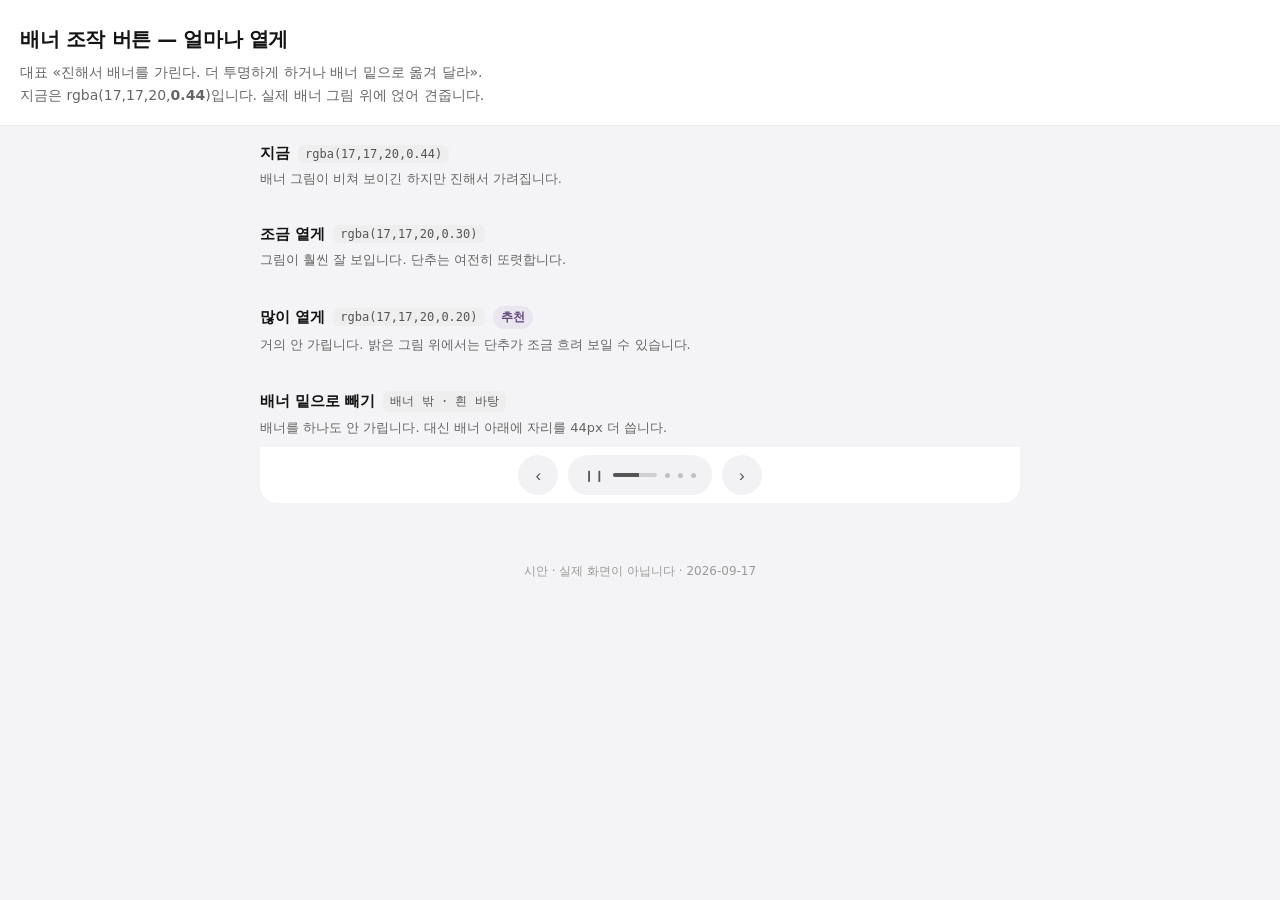
==== banner-ctl.html @ 14675a89 "배너 조작 버튼 투명도 시안 — 0.44 / 0.30 / 0.20 / 배너 밑으로 (대표 지시) Co-Authored-By: Claude Opus 5 <noreply@anthrop" ====
<!doctype html>
<html lang="ko"><head>
<meta charset="utf-8">
<meta name="viewport" content="width=device-width, initial-scale=1, viewport-fit=cover">
<meta name="robots" content="noindex, nofollow">
<title>배너 조작 버튼 — 투명도 시안</title>
<style>
  *{box-sizing:border-box}
  body{margin:0;background:#f4f4f6;color:#141414;font-family:-apple-system,BlinkMacSystemFont,"Apple SD Gothic Neo","Pretendard Variable",Pretendard,system-ui,sans-serif;-webkit-font-smoothing:antialiased}
  header{padding:26px 20px 18px;background:#fff;border-bottom:1px solid #ececec}
  header h1{margin:0;font-size:20px;font-weight:700;letter-spacing:-.02em}
  header p{margin:8px 0 0;font-size:14px;line-height:1.65;color:#666}
  .wrap{padding:18px 16px 60px;display:flex;flex-direction:column;gap:26px}
  .item{max-width:760px;margin:0 auto;width:100%}
  .cap-t{display:flex;align-items:center;gap:8px;margin:0 0 6px;flex-wrap:wrap}
  .cap-t b{font-size:15px;font-weight:700}
  .cap-t code{font-size:12px;padding:2px 7px;border-radius:6px;background:#eee;color:#555}
  .cap-t .rec{font-size:12px;font-weight:700;padding:3px 8px;border-radius:999px;background:#e9e6ef;color:#5d4477}
  .why{margin:0 0 9px;font-size:13px;line-height:1.6;color:#666}
  .stage{position:relative;border-radius:18px;overflow:hidden;background:#ddd}
  .bn{display:block;width:100%;height:auto}
  .ctl{position:absolute;left:0;right:0;bottom:14px;display:flex;align-items:center;justify-content:center;gap:10px}
  .rd{width:40px;height:40px;border:0;border-radius:999px;color:#fff;font-size:17px;line-height:1;backdrop-filter:blur(16px) saturate(1.7);-webkit-backdrop-filter:blur(16px) saturate(1.7);cursor:default}
  .cap{height:40px;padding:0 16px;border-radius:999px;display:flex;align-items:center;gap:8px;backdrop-filter:blur(16px) saturate(1.7);-webkit-backdrop-filter:blur(16px) saturate(1.7)}
  .ic{color:#fff;font-size:11px;letter-spacing:1px}
  .bar{display:block;width:44px;height:4px;border-radius:4px;background:rgba(255,255,255,.4);overflow:hidden}
  .bar i{display:block;width:60%;height:100%;background:#fff}
  .dot{width:5px;height:5px;border-radius:999px;background:rgba(255,255,255,.55)}
  .stage--out{border-radius:18px 18px 0 0}
  .ctl-out{display:flex;align-items:center;justify-content:center;gap:10px;height:56px;background:#fff;border-radius:0 0 18px 18px}
  .rd--out{background:#f2f2f4;color:#555}
  .cap--out{background:#f2f2f4;backdrop-filter:none;-webkit-backdrop-filter:none}
  .cap--out .ic{color:#555}
  .bar--out{background:rgba(0,0,0,.14)} .bar--out i{background:#555}
  .dot--out{background:rgba(0,0,0,.2)}
  footer{padding:0 20px 40px;text-align:center;font-size:12px;color:#9a9a9a}
</style></head>
<body>
<header>
  <h1>배너 조작 버튼 — 얼마나 옅게</h1>
  <p>대표 «진해서 배너를 가린다. 더 투명하게 하거나 배너 밑으로 옮겨 달라».<br>
     지금은 rgba(17,17,20,<b>0.44</b>)입니다. 실제 배너 그림 위에 얹어 견줍니다.</p>
</header>
<div class="wrap">
  <div class="item">
    <p class="cap-t"><b>지금</b><code>rgba(17,17,20,0.44)</code></p>
    <p class="why">배너 그림이 비쳐 보이긴 하지만 진해서 가려집니다.</p>
    <div class="stage">
      <img class="bn" src="https://uxmlorzhyjxdzqdwjspy.supabase.co/storage/v1/render/image/public/hs-product-images/colors/1c18f14b-40d1-4f88-9ccc-509fc0cd4116.png?width=1280&resize=contain&quality=80" alt="">
      <div class="ctl">
        <button class="rd" style="background:rgba(17,17,20,0.44)" aria-label="이전 배너">‹</button>
        <div class="cap" style="background:rgba(17,17,20,0.44)">
          <span class="ic">❙❙</span><span class="bar"><i></i></span><span class="dot"></span><span class="dot"></span><span class="dot"></span>
        </div>
        <button class="rd" style="background:rgba(17,17,20,0.44)" aria-label="다음 배너">›</button>
      </div>
    </div>
  </div>
  <div class="item">
    <p class="cap-t"><b>조금 옅게</b><code>rgba(17,17,20,0.30)</code></p>
    <p class="why">그림이 훨씬 잘 보입니다. 단추는 여전히 또렷합니다.</p>
    <div class="stage">
      <img class="bn" src="https://uxmlorzhyjxdzqdwjspy.supabase.co/storage/v1/render/image/public/hs-product-images/colors/1c18f14b-40d1-4f88-9ccc-509fc0cd4116.png?width=1280&resize=contain&quality=80" alt="">
      <div class="ctl">
        <button class="rd" style="background:rgba(17,17,20,0.30)" aria-label="이전 배너">‹</button>
        <div class="cap" style="background:rgba(17,17,20,0.30)">
          <span class="ic">❙❙</span><span class="bar"><i></i></span><span class="dot"></span><span class="dot"></span><span class="dot"></span>
        </div>
        <button class="rd" style="background:rgba(17,17,20,0.30)" aria-label="다음 배너">›</button>
      </div>
    </div>
  </div>
  <div class="item">
    <p class="cap-t"><b>많이 옅게</b><code>rgba(17,17,20,0.20)</code><span class="rec">추천</span></p>
    <p class="why">거의 안 가립니다. 밝은 그림 위에서는 단추가 조금 흐려 보일 수 있습니다.</p>
    <div class="stage">
      <img class="bn" src="https://uxmlorzhyjxdzqdwjspy.supabase.co/storage/v1/render/image/public/hs-product-images/colors/1c18f14b-40d1-4f88-9ccc-509fc0cd4116.png?width=1280&resize=contain&quality=80" alt="">
      <div class="ctl">
        <button class="rd" style="background:rgba(17,17,20,0.20)" aria-label="이전 배너">‹</button>
        <div class="cap" style="background:rgba(17,17,20,0.20)">
          <span class="ic">❙❙</span><span class="bar"><i></i></span><span class="dot"></span><span class="dot"></span><span class="dot"></span>
        </div>
        <button class="rd" style="background:rgba(17,17,20,0.20)" aria-label="다음 배너">›</button>
      </div>
    </div>
  </div>
  <div class="item">
    <p class="cap-t"><b>배너 밑으로 빼기</b><code>배너 밖 · 흰 바탕</code></p>
    <p class="why">배너를 하나도 안 가립니다. 대신 배너 아래에 자리를 44px 더 씁니다.</p>
    <div class="stage stage--out">
      <img class="bn" src="https://uxmlorzhyjxdzqdwjspy.supabase.co/storage/v1/render/image/public/hs-product-images/colors/1c18f14b-40d1-4f88-9ccc-509fc0cd4116.png?width=1280&resize=contain&quality=80" alt="">
    </div>
    <div class="ctl-out">
      <button class="rd rd--out" aria-label="이전 배너">‹</button>
      <div class="cap cap--out"><span class="ic">❙❙</span><span class="bar bar--out"><i></i></span><span class="dot dot--out"></span><span class="dot dot--out"></span><span class="dot dot--out"></span></div>
      <button class="rd rd--out" aria-label="다음 배너">›</button>
    </div>
  </div>
</div>
<footer>시안 · 실제 화면이 아닙니다 · 2026-09-17</footer>
</body></html>
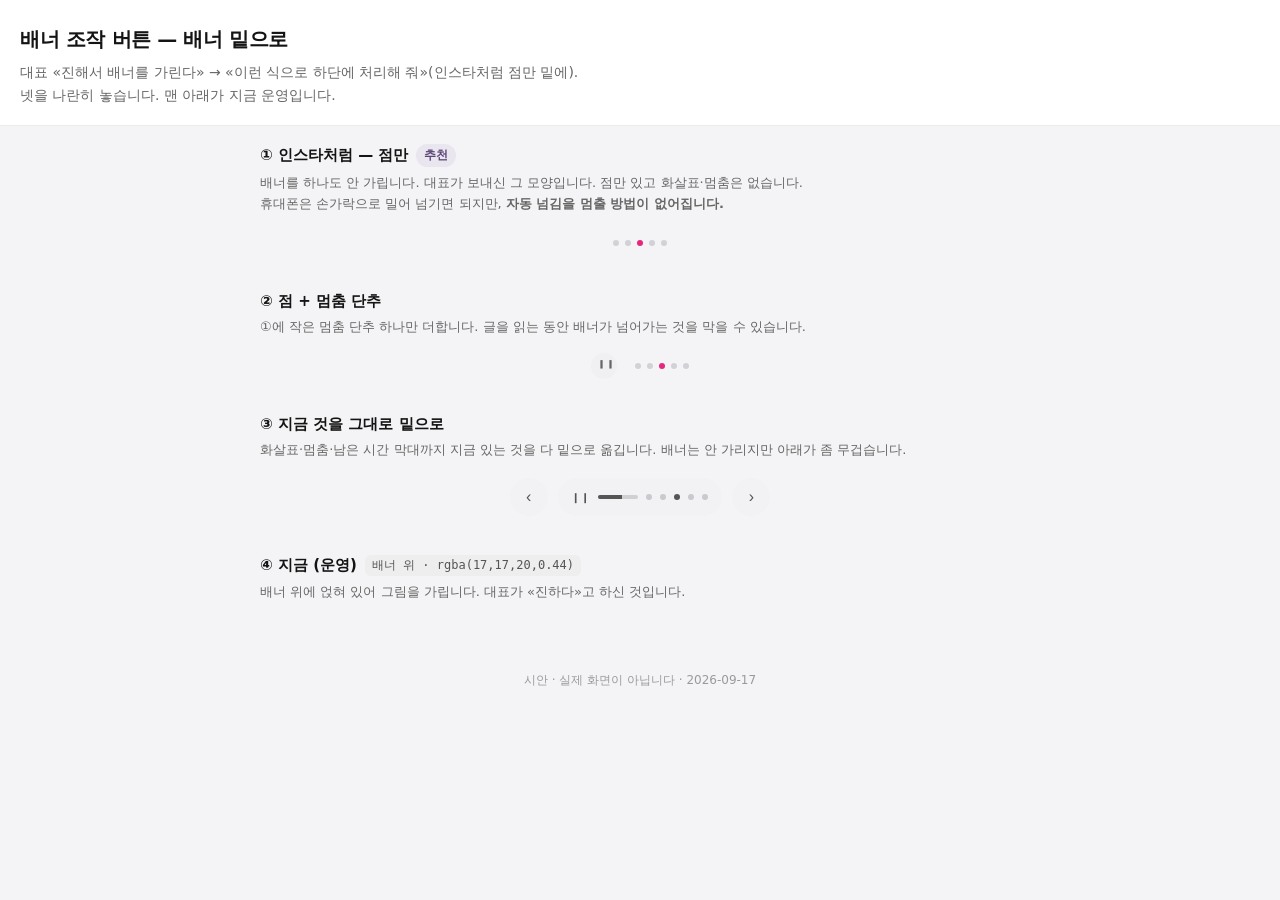
==== commit 9e49a359: "배너 조작 버튼 — 배너 밑으로 옮기는 안 넷 (대표 «이런식으로 하단에 처리해줘») Co-Authored-By: Claude Opus 5 <noreply@anthropic.com" ====
--- a/banner-ctl.html
+++ b/banner-ctl.html
@@ -3,14 +3,14 @@
 <meta charset="utf-8">
 <meta name="viewport" content="width=device-width, initial-scale=1, viewport-fit=cover">
 <meta name="robots" content="noindex, nofollow">
-<title>배너 조작 버튼 — 투명도 시안</title>
+<title>배너 조작 버튼 — 배너 밑으로</title>
 <style>
   *{box-sizing:border-box}
   body{margin:0;background:#f4f4f6;color:#141414;font-family:-apple-system,BlinkMacSystemFont,"Apple SD Gothic Neo","Pretendard Variable",Pretendard,system-ui,sans-serif;-webkit-font-smoothing:antialiased}
   header{padding:26px 20px 18px;background:#fff;border-bottom:1px solid #ececec}
   header h1{margin:0;font-size:20px;font-weight:700;letter-spacing:-.02em}
   header p{margin:8px 0 0;font-size:14px;line-height:1.65;color:#666}
-  .wrap{padding:18px 16px 60px;display:flex;flex-direction:column;gap:26px}
+  .wrap{padding:18px 16px 60px;display:flex;flex-direction:column;gap:30px}
   .item{max-width:760px;margin:0 auto;width:100%}
   .cap-t{display:flex;align-items:center;gap:8px;margin:0 0 6px;flex-wrap:wrap}
   .cap-t b{font-size:15px;font-weight:700}
@@ -19,82 +19,59 @@
   .why{margin:0 0 9px;font-size:13px;line-height:1.6;color:#666}
   .stage{position:relative;border-radius:18px;overflow:hidden;background:#ddd}
   .bn{display:block;width:100%;height:auto}
-  .ctl{position:absolute;left:0;right:0;bottom:14px;display:flex;align-items:center;justify-content:center;gap:10px}
-  .rd{width:40px;height:40px;border:0;border-radius:999px;color:#fff;font-size:17px;line-height:1;backdrop-filter:blur(16px) saturate(1.7);-webkit-backdrop-filter:blur(16px) saturate(1.7);cursor:default}
-  .cap{height:40px;padding:0 16px;border-radius:999px;display:flex;align-items:center;gap:8px;backdrop-filter:blur(16px) saturate(1.7);-webkit-backdrop-filter:blur(16px) saturate(1.7)}
-  .ic{color:#fff;font-size:11px;letter-spacing:1px}
-  .bar{display:block;width:44px;height:4px;border-radius:4px;background:rgba(255,255,255,.4);overflow:hidden}
-  .bar i{display:block;width:60%;height:100%;background:#fff}
-  .dot{width:5px;height:5px;border-radius:999px;background:rgba(255,255,255,.55)}
-  .stage--out{border-radius:18px 18px 0 0}
-  .ctl-out{display:flex;align-items:center;justify-content:center;gap:10px;height:56px;background:#fff;border-radius:0 0 18px 18px}
-  .rd--out{background:#f2f2f4;color:#555}
-  .cap--out{background:#f2f2f4;backdrop-filter:none;-webkit-backdrop-filter:none}
-  .cap--out .ic{color:#555}
-  .bar--out{background:rgba(0,0,0,.14)} .bar--out i{background:#555}
-  .dot--out{background:rgba(0,0,0,.2)}
+  .under{display:flex;align-items:center;justify-content:center;gap:6px;height:38px}
+  .under--full{gap:10px;height:56px}
+  .dot{width:6px;height:6px;border-radius:999px;background:#d2d2d6}
+  .dot.on{background:var(--accent,#e5287e)}
+  .dot--w{background:rgba(255,255,255,.55)} .dot--w.on{background:#fff}
+  .dot--g{background:#c9c9cf} .dot--g.on{background:#555}
+  .mini{width:26px;height:26px;border:0;border-radius:999px;background:#f0f0f2;color:#666;font-size:9px;line-height:1;cursor:default}
+  .gap{width:6px}
+  .rd{width:38px;height:38px;border:0;border-radius:999px;background:#f2f2f4;color:#555;font-size:16px;line-height:1;cursor:default}
+  .cap{height:38px;padding:0 14px;border-radius:999px;background:#f2f2f4;display:flex;align-items:center;gap:8px}
+  .ic{font-size:10px;letter-spacing:1px;color:#555}
+  .bar{display:block;width:40px;height:4px;border-radius:4px;background:rgba(0,0,0,.14);overflow:hidden}
+  .bar i{display:block;width:60%;height:100%;background:#555}
+  .ctl{position:absolute;left:0;right:0;bottom:14px;display:flex;align-items:center;justify-content:center;gap:10px;z-index:2}
+  .rd--on{background:rgba(17,17,20,.44);color:#fff;backdrop-filter:blur(16px) saturate(1.7);-webkit-backdrop-filter:blur(16px) saturate(1.7)}
+  .cap--on{background:rgba(17,17,20,.44);backdrop-filter:blur(16px) saturate(1.7);-webkit-backdrop-filter:blur(16px) saturate(1.7)}
+  .cap--on .ic{color:#fff} .cap--on .bar{background:rgba(255,255,255,.4)} .cap--on .bar i{background:#fff}
   footer{padding:0 20px 40px;text-align:center;font-size:12px;color:#9a9a9a}
 </style></head>
 <body>
 <header>
-  <h1>배너 조작 버튼 — 얼마나 옅게</h1>
-  <p>대표 «진해서 배너를 가린다. 더 투명하게 하거나 배너 밑으로 옮겨 달라».<br>
-     지금은 rgba(17,17,20,<b>0.44</b>)입니다. 실제 배너 그림 위에 얹어 견줍니다.</p>
+  <h1>배너 조작 버튼 — 배너 밑으로</h1>
+  <p>대표 «진해서 배너를 가린다» → «이런 식으로 하단에 처리해 줘»(인스타처럼 점만 밑에).<br>
+     넷을 나란히 놓습니다. 맨 아래가 지금 운영입니다.</p>
 </header>
 <div class="wrap">
   <div class="item">
-    <p class="cap-t"><b>지금</b><code>rgba(17,17,20,0.44)</code></p>
-    <p class="why">배너 그림이 비쳐 보이긴 하지만 진해서 가려집니다.</p>
-    <div class="stage">
-      <img class="bn" src="https://uxmlorzhyjxdzqdwjspy.supabase.co/storage/v1/render/image/public/hs-product-images/colors/1c18f14b-40d1-4f88-9ccc-509fc0cd4116.png?width=1280&resize=contain&quality=80" alt="">
-      <div class="ctl">
-        <button class="rd" style="background:rgba(17,17,20,0.44)" aria-label="이전 배너">‹</button>
-        <div class="cap" style="background:rgba(17,17,20,0.44)">
-          <span class="ic">❙❙</span><span class="bar"><i></i></span><span class="dot"></span><span class="dot"></span><span class="dot"></span>
-        </div>
-        <button class="rd" style="background:rgba(17,17,20,0.44)" aria-label="다음 배너">›</button>
-      </div>
+    <p class="cap-t"><b>① 인스타처럼 — 점만</b><span class="rec">추천</span></p>
+    <p class="why">배너를 하나도 안 가립니다. 대표가 보내신 그 모양입니다. 점만 있고 화살표·멈춤은 없습니다.<br>
+       휴대폰은 손가락으로 밀어 넘기면 되지만, <b>자동 넘김을 멈출 방법이 없어집니다.</b></p>
+    <div class="stage"><img class="bn" src="https://uxmlorzhyjxdzqdwjspy.supabase.co/storage/v1/render/image/public/hs-product-images/colors/1c18f14b-40d1-4f88-9ccc-509fc0cd4116.png?width=1280&resize=contain&quality=80" alt=""></div>
+    <div class="under"><span class="dot "></span><span class="dot "></span><span class="dot on"></span><span class="dot "></span><span class="dot "></span></div>
+  </div>
+  <div class="item">
+    <p class="cap-t"><b>② 점 + 멈춤 단추</b></p>
+    <p class="why">①에 작은 멈춤 단추 하나만 더합니다. 글을 읽는 동안 배너가 넘어가는 것을 막을 수 있습니다.</p>
+    <div class="stage"><img class="bn" src="https://uxmlorzhyjxdzqdwjspy.supabase.co/storage/v1/render/image/public/hs-product-images/colors/1c18f14b-40d1-4f88-9ccc-509fc0cd4116.png?width=1280&resize=contain&quality=80" alt=""></div>
+    <div class="under"><button class="mini" aria-label="멈춤">❙❙</button><span class="gap"></span><span class="dot "></span><span class="dot "></span><span class="dot on"></span><span class="dot "></span><span class="dot "></span></div>
+  </div>
+  <div class="item">
+    <p class="cap-t"><b>③ 지금 것을 그대로 밑으로</b></p>
+    <p class="why">화살표·멈춤·남은 시간 막대까지 지금 있는 것을 다 밑으로 옮깁니다. 배너는 안 가리지만 아래가 좀 무겁습니다.</p>
+    <div class="stage"><img class="bn" src="https://uxmlorzhyjxdzqdwjspy.supabase.co/storage/v1/render/image/public/hs-product-images/colors/1c18f14b-40d1-4f88-9ccc-509fc0cd4116.png?width=1280&resize=contain&quality=80" alt=""></div>
+    <div class="under under--full">
+      <button class="rd" aria-label="이전 배너">‹</button>
+      <div class="cap"><span class="ic">❙❙</span><span class="bar"><i></i></span><span class="dot dot--g "></span><span class="dot dot--g "></span><span class="dot dot--g on"></span><span class="dot dot--g "></span><span class="dot dot--g "></span></div>
+      <button class="rd" aria-label="다음 배너">›</button>
     </div>
   </div>
   <div class="item">
-    <p class="cap-t"><b>조금 옅게</b><code>rgba(17,17,20,0.30)</code></p>
-    <p class="why">그림이 훨씬 잘 보입니다. 단추는 여전히 또렷합니다.</p>
-    <div class="stage">
-      <img class="bn" src="https://uxmlorzhyjxdzqdwjspy.supabase.co/storage/v1/render/image/public/hs-product-images/colors/1c18f14b-40d1-4f88-9ccc-509fc0cd4116.png?width=1280&resize=contain&quality=80" alt="">
-      <div class="ctl">
-        <button class="rd" style="background:rgba(17,17,20,0.30)" aria-label="이전 배너">‹</button>
-        <div class="cap" style="background:rgba(17,17,20,0.30)">
-          <span class="ic">❙❙</span><span class="bar"><i></i></span><span class="dot"></span><span class="dot"></span><span class="dot"></span>
-        </div>
-        <button class="rd" style="background:rgba(17,17,20,0.30)" aria-label="다음 배너">›</button>
-      </div>
-    </div>
-  </div>
-  <div class="item">
-    <p class="cap-t"><b>많이 옅게</b><code>rgba(17,17,20,0.20)</code><span class="rec">추천</span></p>
-    <p class="why">거의 안 가립니다. 밝은 그림 위에서는 단추가 조금 흐려 보일 수 있습니다.</p>
-    <div class="stage">
-      <img class="bn" src="https://uxmlorzhyjxdzqdwjspy.supabase.co/storage/v1/render/image/public/hs-product-images/colors/1c18f14b-40d1-4f88-9ccc-509fc0cd4116.png?width=1280&resize=contain&quality=80" alt="">
-      <div class="ctl">
-        <button class="rd" style="background:rgba(17,17,20,0.20)" aria-label="이전 배너">‹</button>
-        <div class="cap" style="background:rgba(17,17,20,0.20)">
-          <span class="ic">❙❙</span><span class="bar"><i></i></span><span class="dot"></span><span class="dot"></span><span class="dot"></span>
-        </div>
-        <button class="rd" style="background:rgba(17,17,20,0.20)" aria-label="다음 배너">›</button>
-      </div>
-    </div>
-  </div>
-  <div class="item">
-    <p class="cap-t"><b>배너 밑으로 빼기</b><code>배너 밖 · 흰 바탕</code></p>
-    <p class="why">배너를 하나도 안 가립니다. 대신 배너 아래에 자리를 44px 더 씁니다.</p>
-    <div class="stage stage--out">
-      <img class="bn" src="https://uxmlorzhyjxdzqdwjspy.supabase.co/storage/v1/render/image/public/hs-product-images/colors/1c18f14b-40d1-4f88-9ccc-509fc0cd4116.png?width=1280&resize=contain&quality=80" alt="">
-    </div>
-    <div class="ctl-out">
-      <button class="rd rd--out" aria-label="이전 배너">‹</button>
-      <div class="cap cap--out"><span class="ic">❙❙</span><span class="bar bar--out"><i></i></span><span class="dot dot--out"></span><span class="dot dot--out"></span><span class="dot dot--out"></span></div>
-      <button class="rd rd--out" aria-label="다음 배너">›</button>
-    </div>
+    <p class="cap-t"><b>④ 지금 (운영)</b><code>배너 위 · rgba(17,17,20,0.44)</code></p>
+    <p class="why">배너 위에 얹혀 있어 그림을 가립니다. 대표가 «진하다»고 하신 것입니다.</p>
+    <div class="stage"><div class="ctl"><button class="rd rd--on" aria-label="이전 배너">‹</button><div class="cap cap--on"><span class="ic">❙❙</span><span class="bar"><i></i></span><span class="dot dot--w "></span><span class="dot dot--w "></span><span class="dot dot--w on"></span><span class="dot dot--w "></span><span class="dot dot--w "></span></div><button class="rd rd--on" aria-label="다음 배너">›</button></div><img class="bn" src="https://uxmlorzhyjxdzqdwjspy.supabase.co/storage/v1/render/image/public/hs-product-images/colors/1c18f14b-40d1-4f88-9ccc-509fc0cd4116.png?width=1280&resize=contain&quality=80" alt=""></div>
   </div>
 </div>
 <footer>시안 · 실제 화면이 아닙니다 · 2026-09-17</footer>
